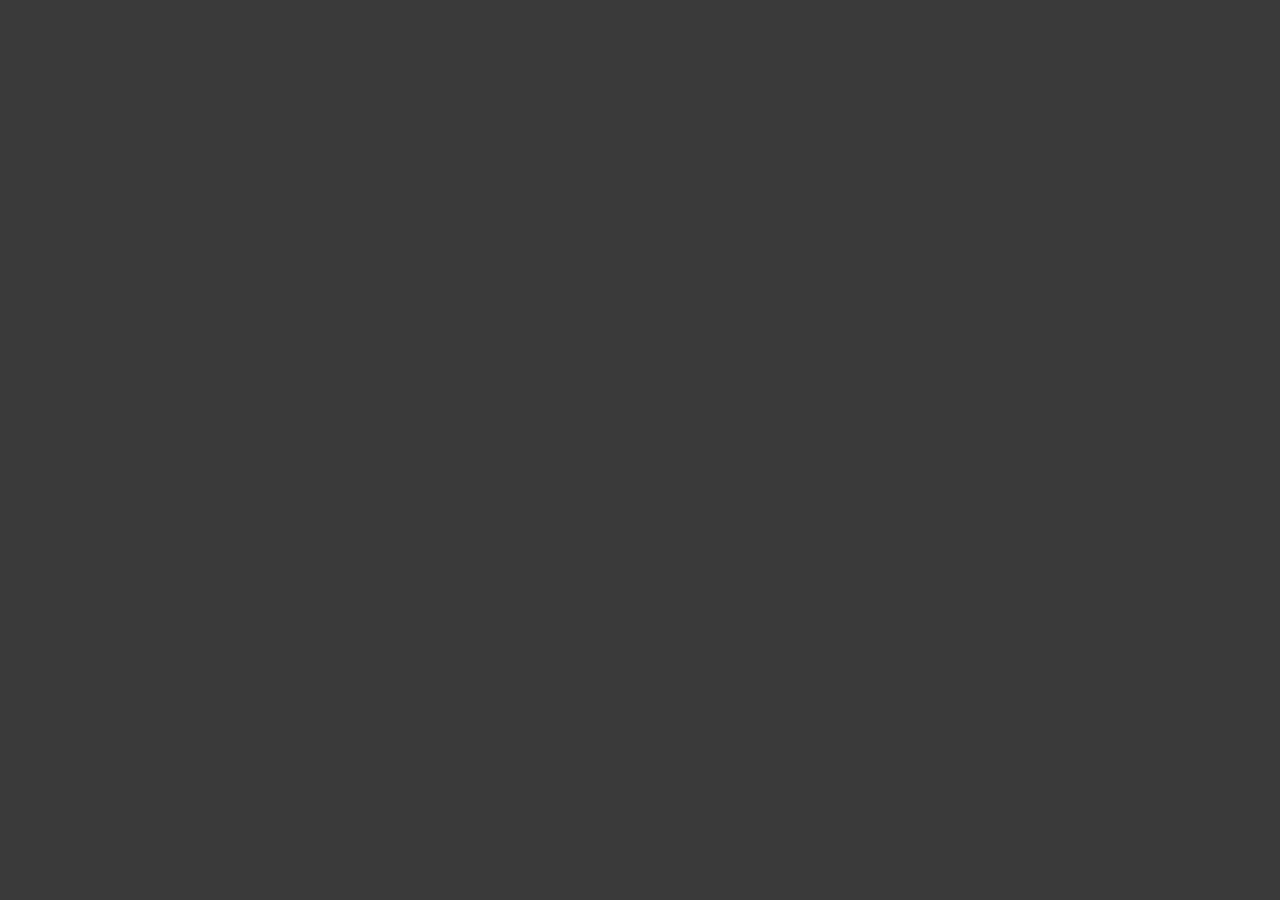
==== index.html @ 8e609ecb "added bg color" ====
<!DOCTYPE html>
<html>

<style>
    html {
        background: url(img/A_zeros_alpha_0.8_False_None.png) no-repeat center center fixed;
        -webkit-background-size: cover;
        -moz-background-size: cover;
        -o-background-size: cover;
        background-size: cover;
        background-color: #3B3B3B;
    }
</style>

</html>
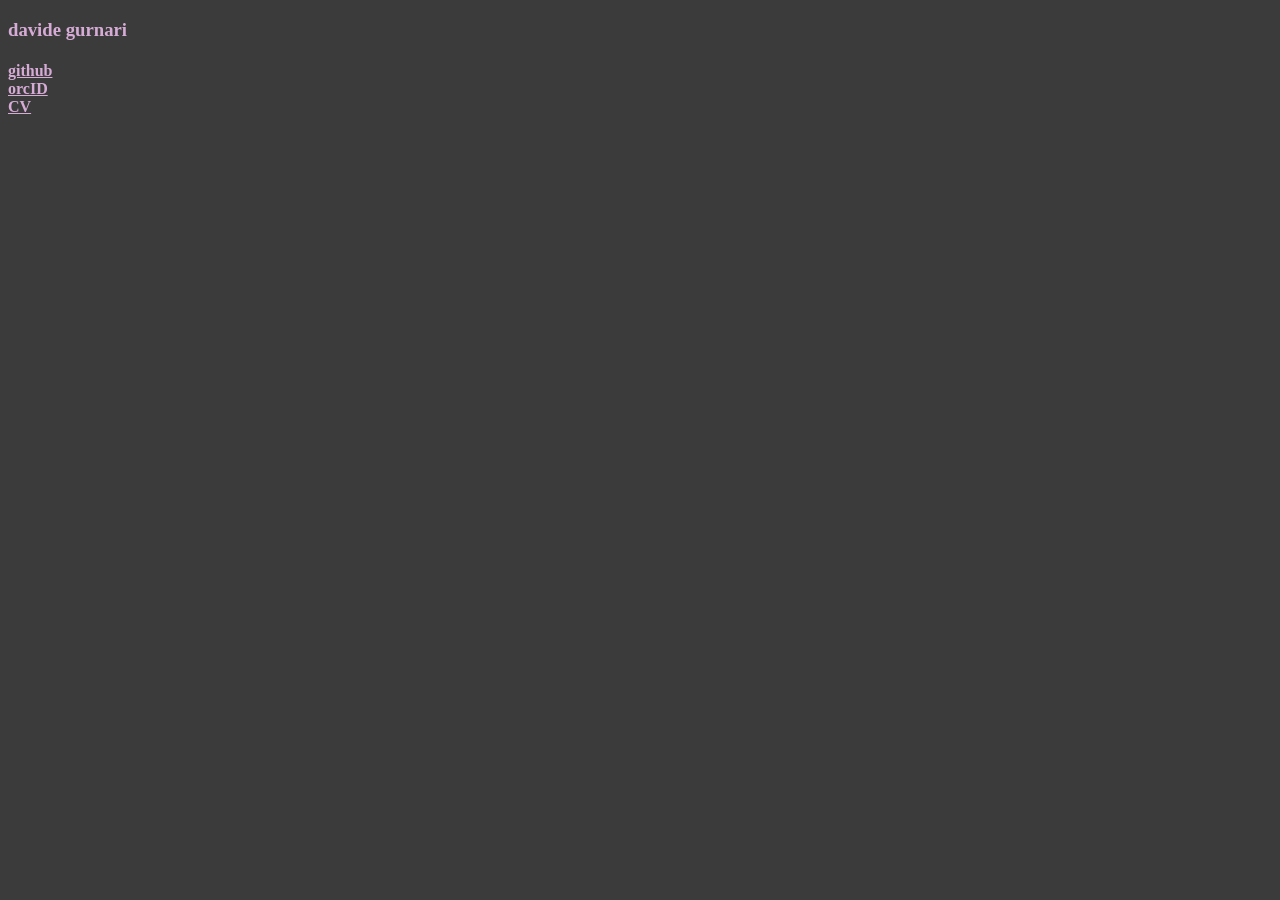
==== commit 579bc262: "added text" ====
--- a/index.html
+++ b/index.html
@@ -10,6 +10,28 @@
         background-size: cover;
         background-color: #3B3B3B;
     }
+
+    h3 {
+        color: #D6ACD6;
+        font-family: Verdana;
+    }
+
+    h4 {
+        color: #D6ACD6;
+        font-family: Verdana;
+    }
+
+    a {
+        color: #D6ACD6;
+    }
 </style>
 
+<h3>davide gurnari</h3>
+<h4><a href="https://github.com/dgurnari">github</a><br>
+    <a href="https://orcid.org/0000-0002-3668-8711">orcID</a><br>
+    <a href="Curriculum-Gurnari.pdf">CV</a>
+
+</h4>
+
+
 </html>
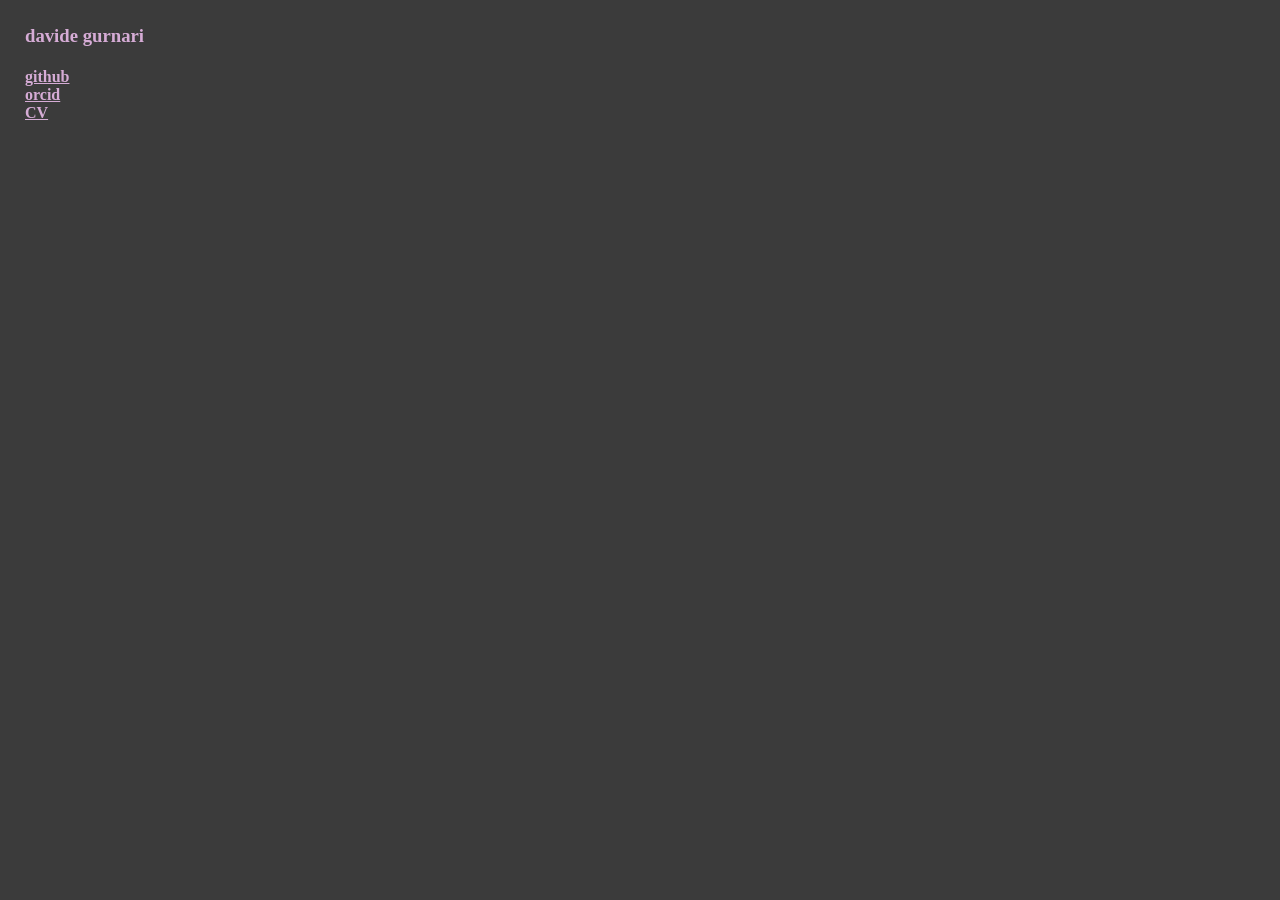
==== commit dc9cc10f: "margins" ====
--- a/index.html
+++ b/index.html
@@ -11,27 +11,25 @@
         background-color: #3B3B3B;
     }
 
-    h3 {
-        color: #D6ACD6;
-        font-family: Verdana;
-    }
-
-    h4 {
-        color: #D6ACD6;
-        font-family: Verdana;
-    }
-
     a {
         color: #D6ACD6;
     }
+
+    body {
+        color: #D6ACD6;
+        font-family: Verdana;
+        margin: 25px;
+    }
 </style>
 
-<h3>davide gurnari</h3>
-<h4><a href="https://github.com/dgurnari">github</a><br>
-    <a href="https://orcid.org/0000-0002-3668-8711">orcID</a><br>
-    <a href="Curriculum-Gurnari.pdf">CV</a>
-
-</h4>
-
+<body>
+    <div>
+        <h3>davide gurnari</h3>
+        <h4><a href="https://github.com/dgurnari">github</a><br>
+            <a href="https://orcid.org/0000-0002-3668-8711">orcid</a><br>
+            <a href="Curriculum-Gurnari.pdf">CV</a>
+        </h4>
+    </div>
+</body>
 
 </html>
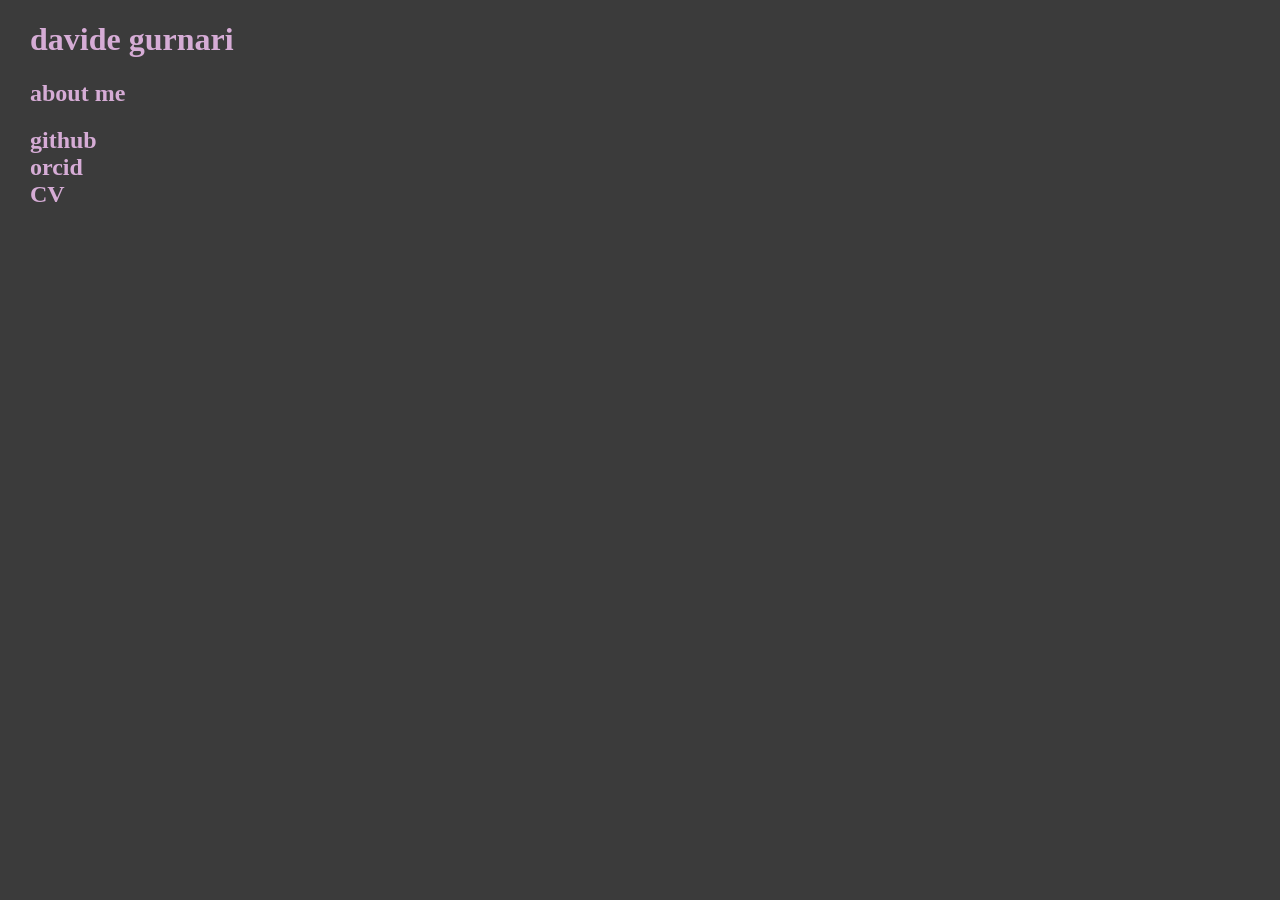
==== commit fcfcfa4c: "hover links" ====
--- a/index.html
+++ b/index.html
@@ -18,17 +18,35 @@
     body {
         color: #D6ACD6;
         font-family: Verdana;
-        margin: 25px;
+        margin-left: 30px;
+        margin-top: 0px;
+    }
+
+    a:link {
+        text-decoration: none;
+    }
+
+    a:visited {
+        text-decoration: none;
+    }
+
+    a:active {
+        text-decoration: underline;
+    }
+
+    a:hover {
+        text-decoration: underline;
     }
 </style>
 
 <body>
     <div>
-        <h3>davide gurnari</h3>
-        <h4><a href="https://github.com/dgurnari">github</a><br>
-            <a href="https://orcid.org/0000-0002-3668-8711">orcid</a><br>
-            <a href="Curriculum-Gurnari.pdf">CV</a>
-        </h4>
+        <h1>davide gurnari</h1>
+        <h2><a href="aboutme.html">about me</a><br>
+            <h2><a href="https://github.com/dgurnari">github</a><br>
+                <a href="https://orcid.org/0000-0002-3668-8711">orcid</a><br>
+                <a href="Curriculum-Gurnari.pdf">CV</a>
+            </h2>
     </div>
 </body>
 
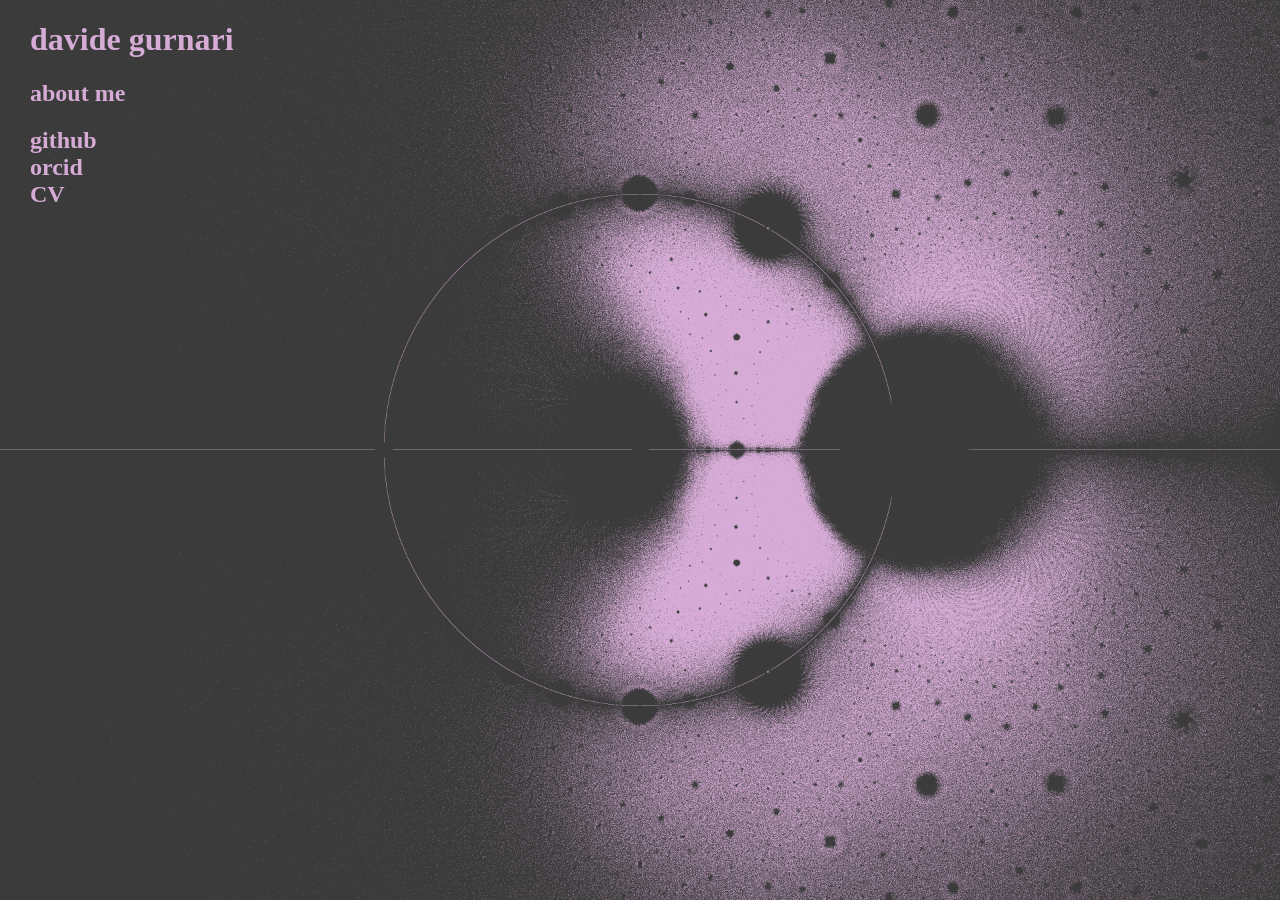
==== commit f57345ab: "imgname" ====
--- a/index.html
+++ b/index.html
@@ -3,7 +3,7 @@
 
 <style>
     html {
-        background: url(img/A_zeros_alpha_0.8_False_None.png) no-repeat center center fixed;
+        background: url(img/alexander_zeros_4k.png) no-repeat center center fixed;
         -webkit-background-size: cover;
         -moz-background-size: cover;
         -o-background-size: cover;
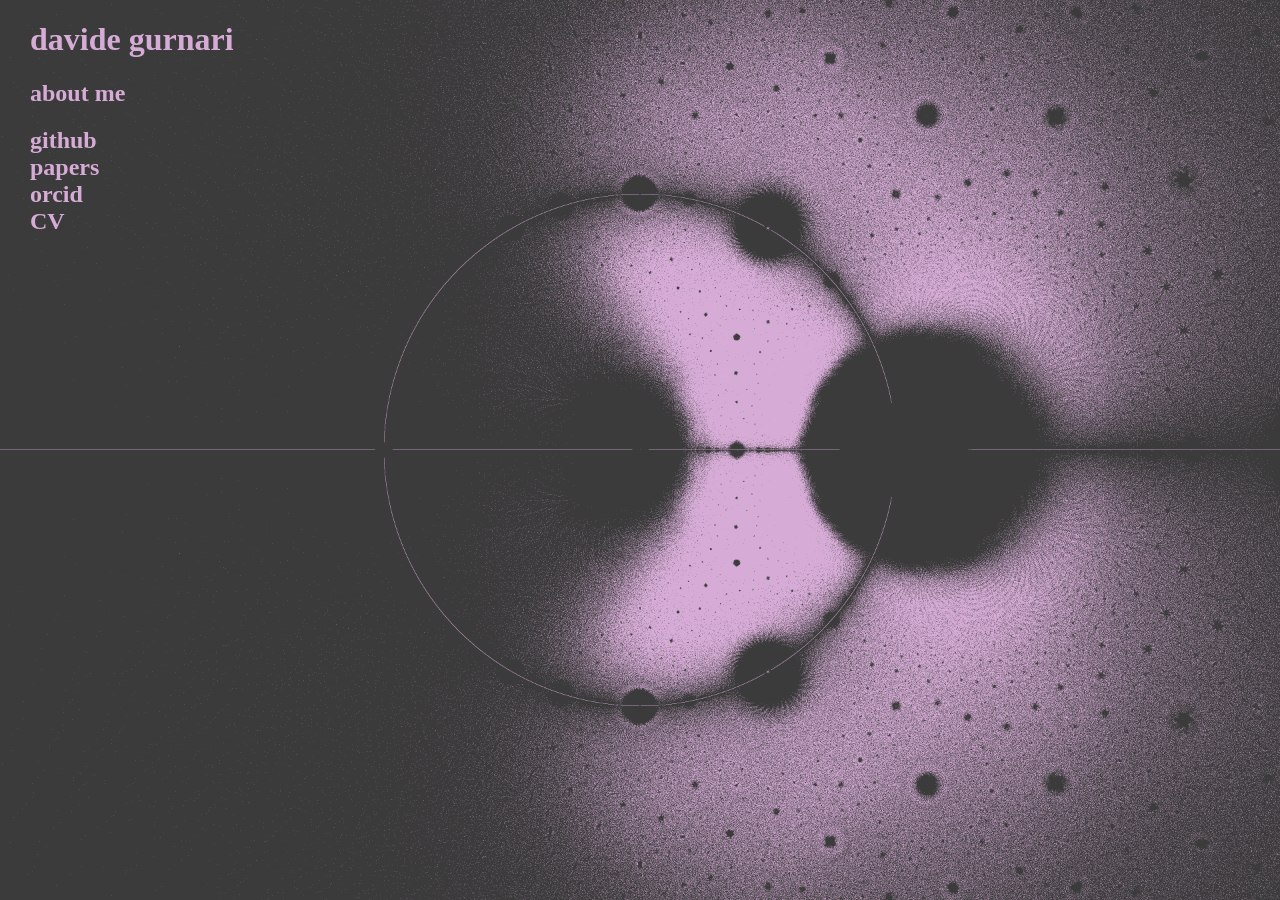
==== commit e04b937d: "updated cv" ====
--- a/index.html
+++ b/index.html
@@ -44,6 +44,7 @@
         <h1>davide gurnari</h1>
         <h2><a href="aboutme.html">about me</a><br>
             <h2><a href="https://github.com/dgurnari">github</a><br>
+                <a href="https://scholar.google.com/citations?user=6KqQ7rYAAAAJ">papers</a><br>
                 <a href="https://orcid.org/0000-0002-3668-8711">orcid</a><br>
                 <a href="Curriculum-Gurnari.pdf">CV</a>
             </h2>
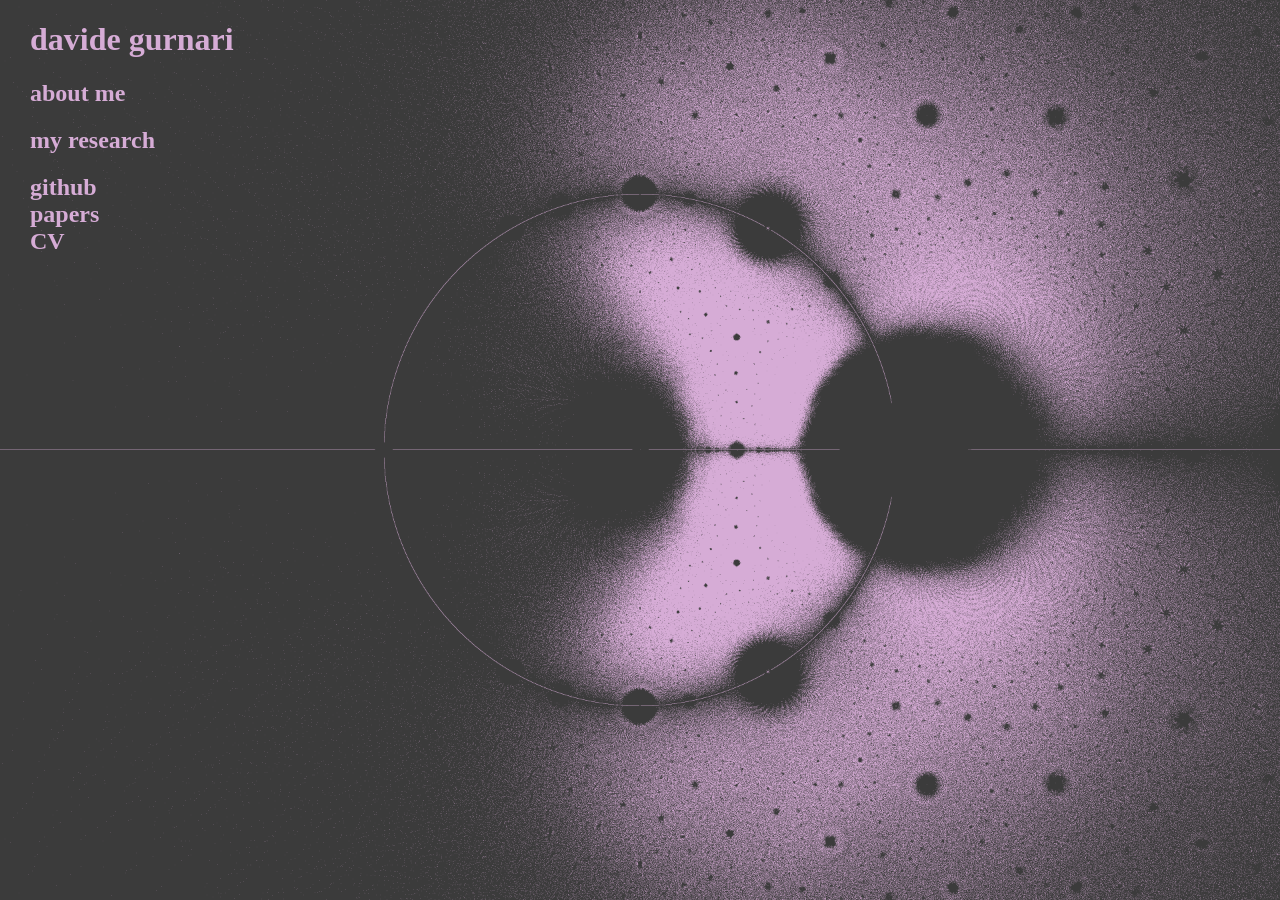
==== commit 4bdc3709: "added research page" ====
--- a/index.html
+++ b/index.html
@@ -43,11 +43,12 @@
     <div>
         <h1>davide gurnari</h1>
         <h2><a href="aboutme.html">about me</a><br>
-            <h2><a href="https://github.com/dgurnari">github</a><br>
-                <a href="https://scholar.google.com/citations?user=6KqQ7rYAAAAJ">papers</a><br>
-                <a href="https://orcid.org/0000-0002-3668-8711">orcid</a><br>
-                <a href="Curriculum-Gurnari.pdf">CV</a>
-            </h2>
+        <h2><a href="research.html">my research</a><br>
+        <h2><a href="https://github.com/dgurnari">github</a><br>
+            <a href="https://scholar.google.com/citations?user=6KqQ7rYAAAAJ">papers</a><br>
+            <!-- <a href="https://orcid.org/0000-0002-3668-8711">orcid</a><br> -->
+            <a href="Curriculum-Gurnari.pdf">CV</a>
+        </h2>
     </div>
 </body>
 
